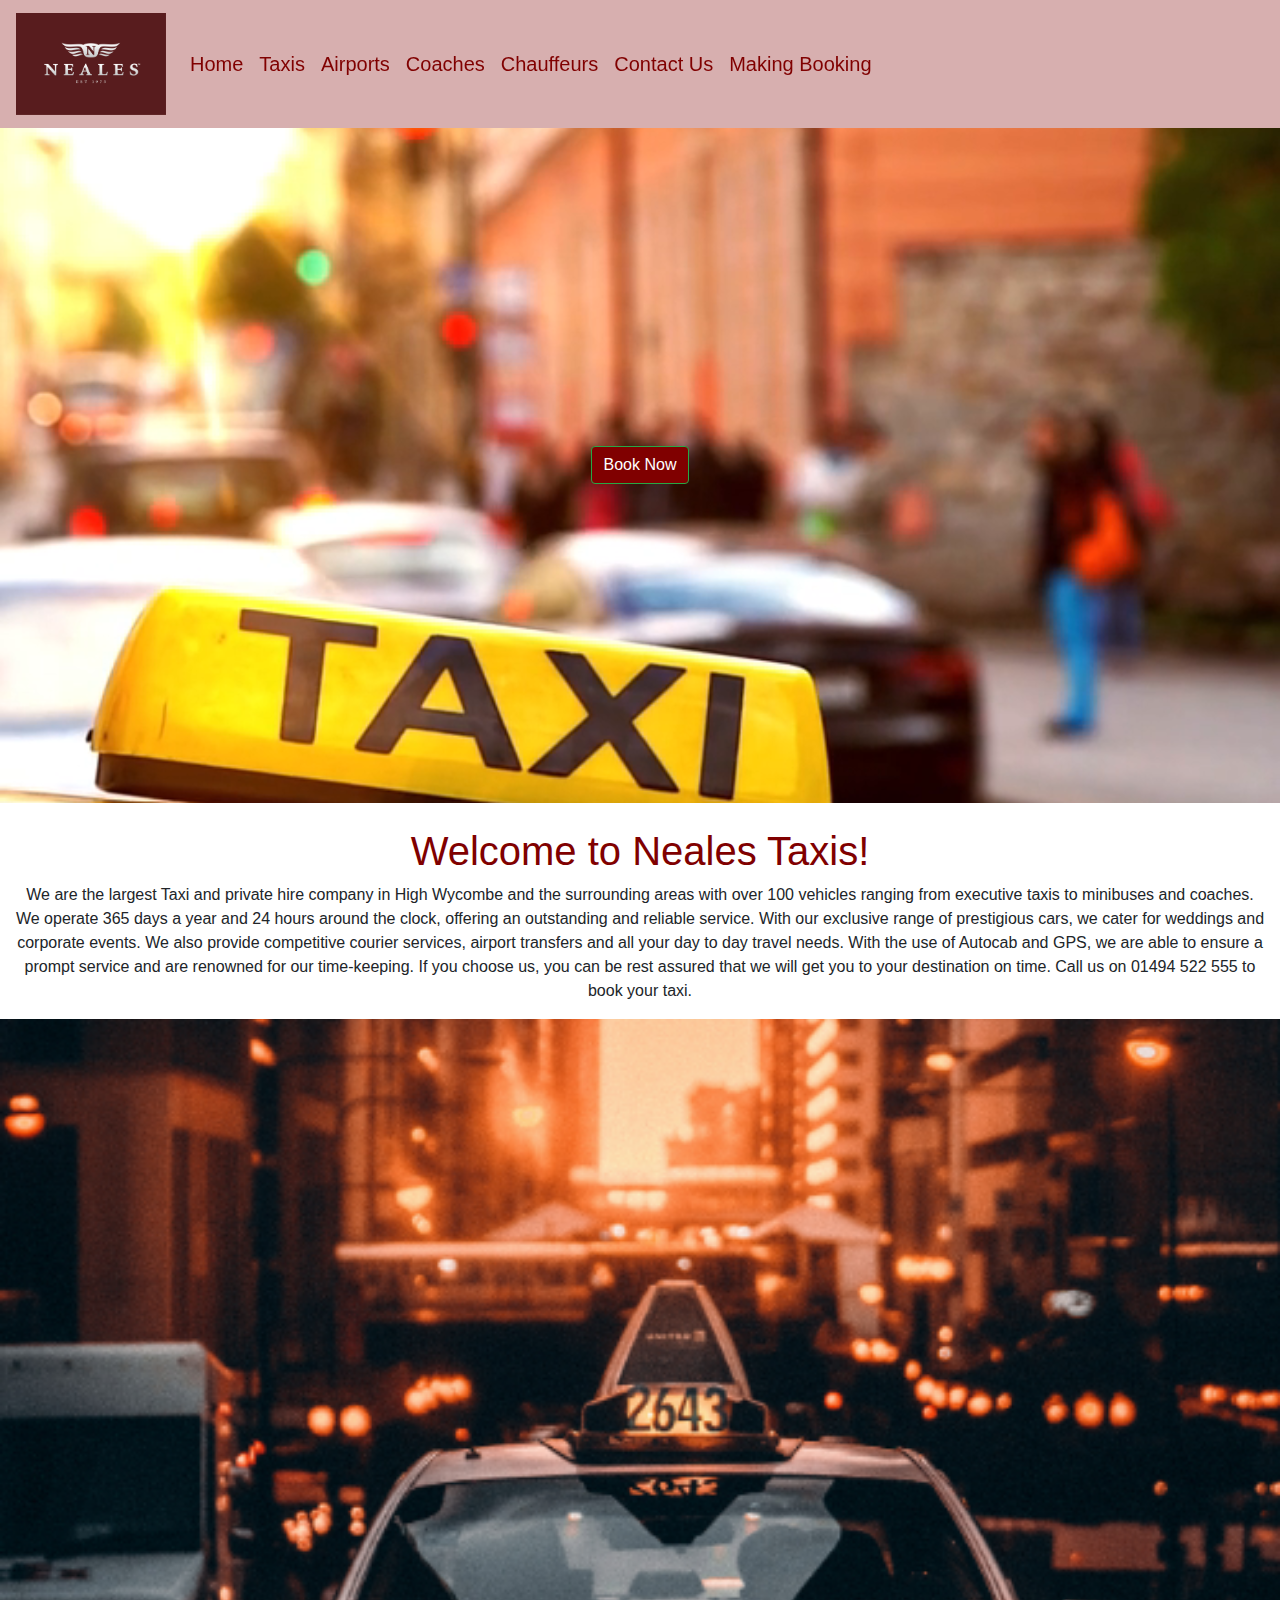
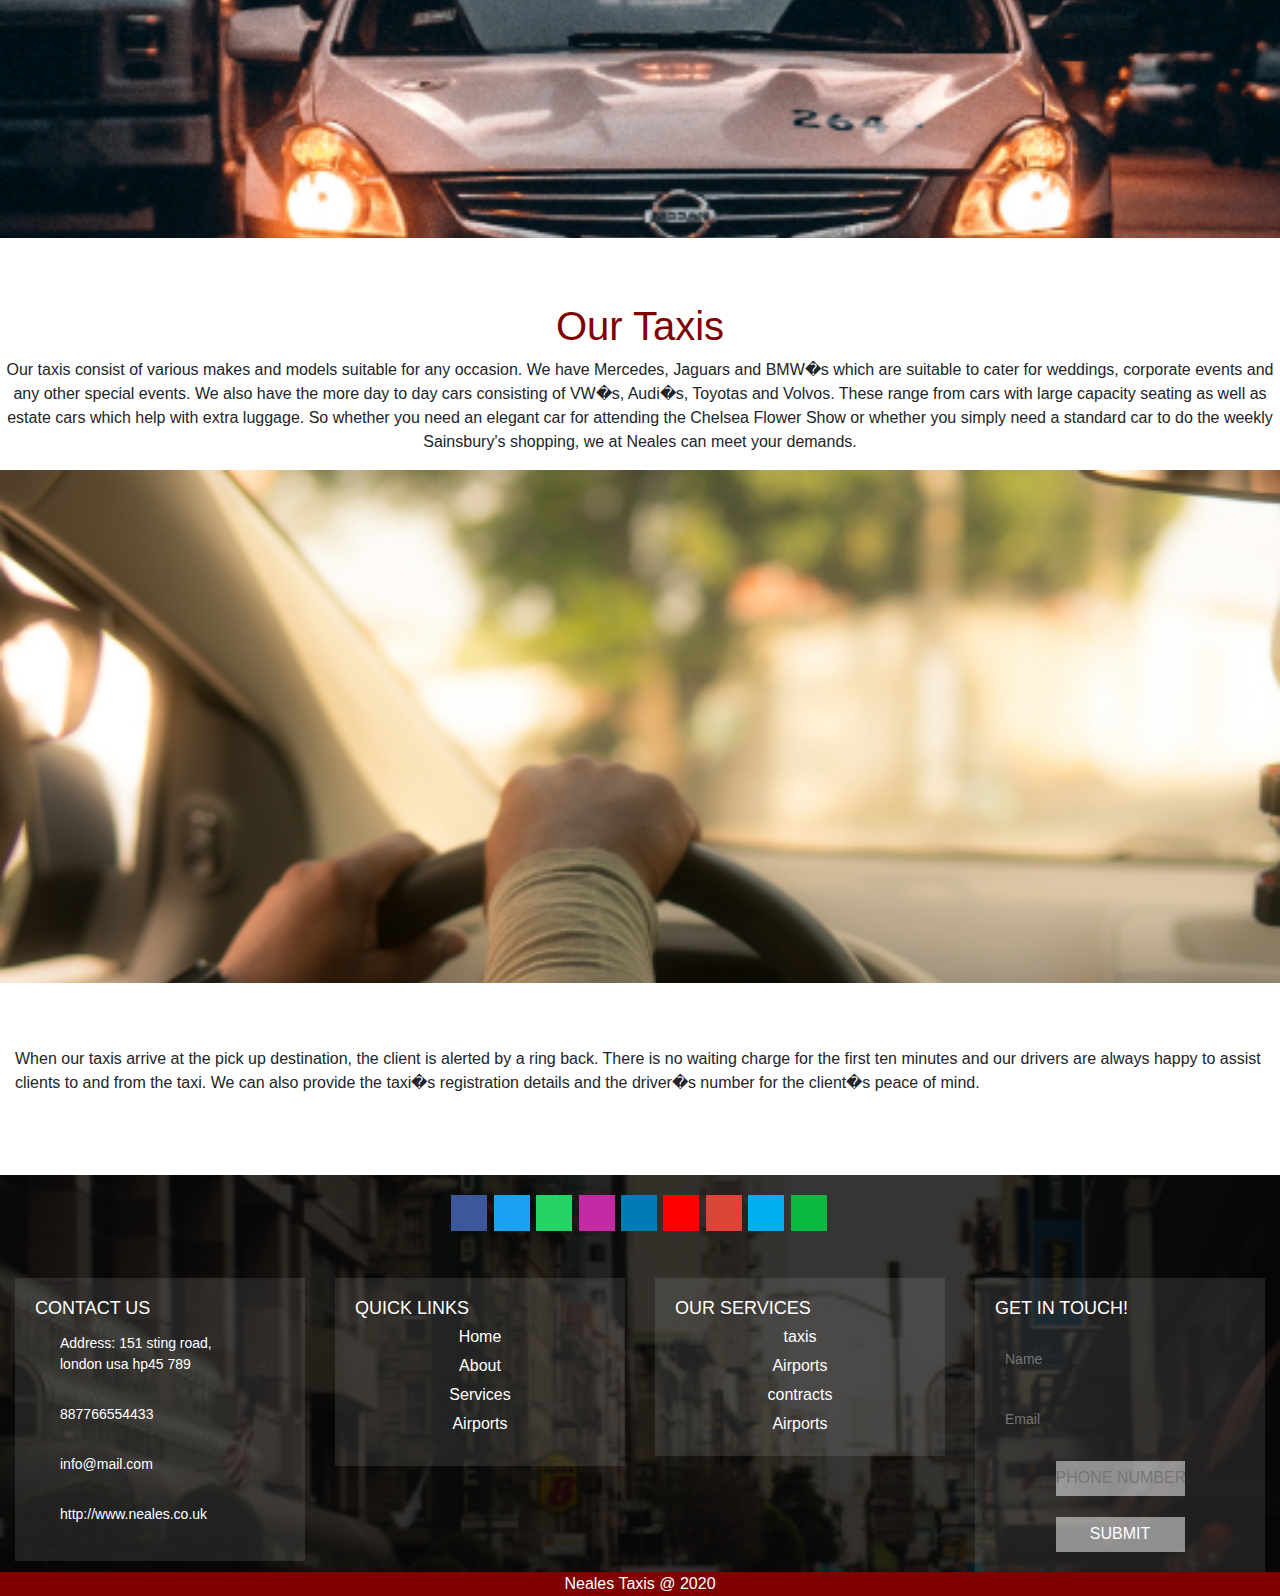
==== Desktop/style2/index.html.html @ 629c6ab7 "first commit" ====
<!doctype html>
<html lang="en">
  <head>
    <!-- Required meta tags -->
    <meta charset="utf-8">
    <meta name="viewport" content="width=device-width, initial-scale=1, shrink-to-fit=no">

    <!-- Bootstrap CSS -->
    <link rel="stylesheet" href="https://maxcdn.bootstrapcdn.com/bootstrap/4.0.0/css/bootstrap.min.css" integrity="sha384-Gn5384xqQ1aoWXA+058RXPxPg6fy4IWvTNh0E263XmFcJlSAwiGgFAW/dAiS6JXm" crossorigin="anonymous">
    <link rel="stylesheet" href="https://use.fontawesome.com/releases/v5.15.2/css/all.css" integrity="sha384-vSIIfh2YWi9wW0r9iZe7RJPrKwp6bG+s9QZMoITbCckVJqGCCRhc+ccxNcdpHuYu" crossorigin="anonymous">
<link rel="stylesheet" href="footer2.css"/>


    <title>neales taxis high wycombe</title>
  </head>
  <body>

    <nav class="navbar navbar-expand-lg topbox sticky-top">
  <a class="navbar-brand" href="#"><img src="Neales-taxis-logo.png" class="logo"/></a>
  <button class="navbar-toggler toggle" type="button" data-toggle="collapse" data-target="#navbarText" aria-controls="navbarText" aria-expanded="false" aria-label="Toggle navigation">
    <span class="navbar-toggler-icon"></span>
  </button>
  <div class="collapse navbar-collapse" id="navbarText">
    <ul class="navbar-nav mr-auto">
      <li class="nav-item active">
        <a class="nav-link" href="#">Home <span class="sr-only">(current)</span></a>
      </li>
      <li class="nav-item">
        <a class="nav-link" href="#">Taxis</a>
      </li>
      <li class="nav-item">
        <a class="nav-link" href="#">Airports</a>
      </li>
      <li class="nav-item">
        <a class="nav-link" href="#">Coaches</a>
      </li>
      <li class="nav-item">
        <a class="nav-link" href="#">Chauffeurs</a>
      </li>
      <li class="nav-item">
        <a class="nav-link" href="#">Contact Us</a>
      </li>
        <li class="nav-item">
        <a class="nav-link" href="#">Making Booking</a>
      </li>
    </ul>
  
  </div>
</nav>

<header>
  <div class="overlay"></div>
  <video playsinline="playsinline" autoplay="autoplay" muted="muted" loop="loop">
    <source src="taxi.mp4" type="video/mp4">
  </video>
  <div class="container h-100">
    <div class="d-flex h-100 text-center align-items-center">
      <div class="w-100 text-white">
        <button type="button" class="btn btn-success enter">Book Now</button>
      </div>
    </div>
  </div>
</header>


    <div class="container textbox">
      <div class="row">
        <div class="col-md-12">
          <br>
          <h1>Welcome to Neales Taxis!</h1>
         <p>We are the largest Taxi and private hire company in High Wycombe and the surrounding areas with over 100 vehicles ranging from executive taxis to minibuses and coaches. We operate 365 days a year and 24 hours around the clock, offering an outstanding and reliable service.

With our exclusive range of prestigious cars, we cater for weddings and corporate events. We also provide competitive courier services, airport transfers and all your day to day travel needs.

With the use of Autocab and GPS, we are able to ensure a prompt service and are renowned for our time-keeping. If you choose us, you can be rest assured that we will get you to your destination on time. Call us on 01494 522 555 to book your taxi.</p>
        </div>
      </div>
    </div>

    <div class="container image">
      <div class="row">
        <div class="col-md-12">
         
          <br><br><br><br>
          <br><br><br><br>
          <br><br><br><br>
          <br><br><br><br>
          <br><br><br><br>
          <br><br><br><br>
          <br><br><br><br>
          <br><br><br><br>
        </div>

      </div>

    </div>

    <div class="container box3">
      <div class="row">
        <div class="col-12-12">
          <h1>Our Taxis</h1>
          <p>Our taxis consist of various makes and models suitable for any occasion. We have Mercedes, Jaguars and BMW�s which are suitable to cater for weddings, corporate events and any other special events. We also have the more day to day cars consisting of VW�s, Audi�s, Toyotas and Volvos. These range from cars with large capacity seating as well as estate cars which help with extra luggage. So whether you need an elegant car for attending the Chelsea Flower Show or whether you simply need a standard car to do the weekly Sainsbury's shopping, we at Neales can meet your demands.</p>
        </div>

      </div>
    </div>

    <div class="container box4">
      <div class="row">
        <div class="col-md-12">

        </div>

      </div>

    </div>

    <div class="container box5">
      <div class="row">
        <div class="col-md-12">
          <p>When our taxis arrive at the pick up destination, the client is alerted by a ring back. There is no waiting charge for the first ten minutes and our drivers are always happy to assist clients to and from the taxi. We can also provide the taxi�s registration details and the driver�s number for the client�s peace of mind.</p>

        </div>

      </div>

    </div>

   

<div class="footer">

<div class="footer-wrapper">
  <div class="top-img"></div>
  <div class="container-fluid">
    <div class="footer-social-icons">
      <ul>
        <li><a href="#" target="_blank"><i class="fab fa-facebook"></i></a></li>
        <li><a href="#" target="_blank"><i class="fab fa-twitter"></i></i></a></li>
        <li><a href="#" target="_blank"><i class="fab fa-whatsapp"></i></i></a></li>
        <li><a href="#" target="_blank"><i class="fab fa-instagram"></i></i></a></li>
        <li><a href="#" target="_blank"><i class="fab fa-linkedin"></i></a></li>
        <li><a href="#" target="_blank"><i class="fab fa-youtube"></i></i></a></li>
        <li><a href="#" target="_blank"><i class="fab fa-google-plus"></i></a></li>
        <li><a href="#" target="_blank"><i class="fab fa-skype"></i></a></li>
        <li><a href="#" target="_blank"><i class="fab fa-pinterest-square"></i></a></li>
        </ul>
      </div>

      <div class="footer-mid-part">
        <div class="row">
          <div class="col-lg-3 col-md-6 col-sm-12">
            <div class="footer-section-one">
              <div class="footer-heading"><h2>Contact Us</h2></div>
              <div class="footer-contact-box">
              <div class="footer-contact-icon"><i class="fa fa-map-marker"></i></div>
              <div class="footer-contact-text">
                <p>Address: 151 sting road, london usa hp45 789</p>
              </div>
              <div class="clr"></div>
            </div>

                    <div class="footer-contact-box">
              <div class="footer-contact-icon"><i class="fa fa-phone"></i></div>
              <div class="footer-contact-text">
                <p><a href="tel:+07788660500">887766554433</a></p>
              </div>
              <div class="clr"></div>
            </div>

                    <div class="footer-contact-box">
              <div class="footer-contact-icon"><i class="fa fa-envelope"></i></div>
              <div class="footer-contact-text">
        <p><a href="hanfah@mail.com">info@mail.com</a></p>
              </div>
              <div class="clr"></div>
            </div>

                    <div class="footer-contact-box">
              <div class="footer-contact-icon"><i class="fa fa-globe"></i></div>
              <div class="footer-contact-text">
                <a><a href="http://www.neales.co.uk"><p>http://www.neales.co.uk</a></p>
              </div>
              <div class="clr"></div>
            </div>





            </div>
         
          </div>
           <div class="col-lg-3 col-md-6 col-sm-12">
             <div class="footer-section-one">
              <div class="footer-heading"><h2 class="footer-heading">Quick Links</h2></div>
              <div class="footer-link">
                <ul>
                  <li><a href="#"></a>Home</li>
                   <li><a href="#"></a>About</li>
                    <li><a href="#"></a>Services</li>
                     <li><a href="#"></a>Airports</li>
                      <li><a href="#"></a></li>
                       <li><a href="#"></a></li>
                </ul>
            </div>
           </div>
         </div>
            <div class="col-lg-3 col-md-6 col-sm-12">
              <div class="footer-section-one">
              <div class="footer-heading"><h2>Our Services</h2></div>
               <div class="footer-link">
                <ul>
                  <li><a href="#"></a>taxis</li>
                   <li><a href="#"></a>Airports</li>
                    <li><a href="#"></a>contracts</li>
                     <li><a href="#"></a>Airports</li>
                  
                </ul>
            </div>
            </div>
            </div>
             <div class="col-lg-3 col-md-6 col-sm-12">
               <div class="footer-section-one">
              <div class="footer-heading"><h2>Get in touch!</h2></div>
              <div class="footer-form">
                <form method="post" action="#">
                  <div class="footer-form-box">
                    <input type="text" class="footer-form-style" placeholder="Name">
                  </div>
                  <div class="footer-form-box">
                    <input type="text" class="footer-form-style" placeholder="Email">
                  </div>
                  <div class="footer-form-box">
                    <input type="text" class="footer-form-submit-style" placeholder="Phone Number">
                  </div>
                  <div class="footer-form-box">
                    <input type="submit" class="footer-form-submit-style" value="SUBMIT">
                  </div>
                  
                </form>
              </div>

            </div>
             </div>
    </div>
  </div>
</div>

</div><p class="text">Neales Taxis @ 2020</p></a>


    <!-- Optional JavaScript -->
    <!-- jQuery first, then Popper.js, then Bootstrap JS -->
    <script src="https://code.jquery.com/jquery-3.2.1.slim.min.js" integrity="sha384-KJ3o2DKtIkvYIK3UENzmM7KCkRr/rE9/Qpg6aAZGJwFDMVNA/GpGFF93hXpG5KkN" crossorigin="anonymous"></script>
    <script src="https://cdnjs.cloudflare.com/ajax/libs/popper.js/1.12.9/umd/popper.min.js" integrity="sha384-ApNbgh9B+Y1QKtv3Rn7W3mgPxhU9K/ScQsAP7hUibX39j7fakFPskvXusvfa0b4Q" crossorigin="anonymous"></script>
    <script src="https://maxcdn.bootstrapcdn.com/bootstrap/4.0.0/js/bootstrap.min.js" integrity="sha384-JZR6Spejh4U02d8jOt6vLEHfe/JQGiRRSQQxSfFWpi1MquVdAyjUar5+76PVCmYl" crossorigin="anonymous"></script>
  </body>
</html>
---- Desktop/style2/footer2.css ----
*{
	margin: 0px;
	padding: 0px;
	box-sizing: border-box;
}

body{
	font-family: 'Open Sans', sans-serif;
	background: url("neales background.png");
}

body {

}

header {
  position: relative;
  background-color: black;
  height: 75vh;
  min-height: 25rem;
  width: 100%;
  overflow: hidden;
}

header video {
  position: absolute;
  top: 50%;
  left: 50%;
  min-width: 100%;
  min-height: 100%;
  width: auto;
  height: auto;
  z-index: 0;
  -ms-transform: translateX(-50%) translateY(-50%);
  -moz-transform: translateX(-50%) translateY(-50%);
  -webkit-transform: translateX(-50%) translateY(-50%);
  transform: translateX(-50%) translateY(-50%);
}

header .container {
  position: relative;
  z-index: 2;
}

header .overlay {
  position: absolute;
  top: 0;
  left: 0;

  width: 100%;
  background-color: black;
  opacity: 0.5;
  z-index: 1;
}






.textbox {
	text-align: center;
	background: white;
	max-width: 100%;
	background: white;
	max-width: 100%;
}
.clr{
	clear: both;
}

.topbox {
	background-color: #800000;
	background: transparent;


}

.toggle {
	background-color: #800000;
}
.logo {
	width: 150px;
	height: auto;
}
.text {
	background-color: #800000;
	margin-bottom: 0px;
}
nav li a {
color: #800000;
font-size: 20px;
font-weight: 20px;
}

nav li a:hover{
	color: black;
}
.footer-wrapper {
	width: 100%;
	height: auto;
	min-height: 250px;
	margin: auto;
	background-image: url("neales taxis high wycombe.png");
	background-position: center;
	background-repeat: no-repeat;

	background-size: cover;

	
	bottom: 0px;
}

.footer-social-icons{
	width: 100%;
	height: auto;
	margin: auto;
	padding-top: 20px;
	margin-bottom: 40px;
}

.footer-social-icons ul{
	margin: 0px;
	padding: 0px;
	text-align: center;
}

.enter {
	background-color: #800000;

}

.enter:hover {
	background-color: black;
}

.footer-social-icons ul li{
	display: inline-block;
	margin-right: 2px;
	width: 36px;
	height: 36px;
	text-align: center;
}

.footer-social-icons ul li a{
	color: #fff;
	display: block;
	font-size: 22px;
	text-shadow: 0px 0px 5px rgba(0,0,0,0.75);
}

.footer-social-icons ul li a i{
	line-height: 36px;

}

.footer-social-icons ul li:nth-child(1){
	background: #3b5998;
	
}

.footer-social-icons ul li:nth-child(2){
	background: #1da1f2;
	
}

.footer-social-icons ul li:nth-child(3){
	background: #25d366;
	
}

.footer-social-icons ul li:nth-child(4){
	background: #c32aa3;
	
}

.footer-social-icons ul li:nth-child(5){
	background: #007bb5;
	
}

.footer-social-icons ul li:nth-child(6){
	background: #ff0000;
	
}

.footer-social-icons ul li:nth-child(7){
	background: #db4437;
	
}

.footer-social-icons ul li:nth-child(8){
	background: #00aff0;
	
}

.footer-social-icons ul li:nth-child(9){
	background: #09b83e;
	
}

.footer-social-icons ul li:nth-child(10){
	background: #bd081c;
	
}

.footer-mid-part{
	width: 100%;
	height: auto;
	margin: auto;
}

.footer-section-one {
	width: 100%;
	height: auto;
	margin: auto;
	padding: 20px 20px;
	background: rgba(255,255,255,.1);
	text-align: center;
}

.footer-section-two {
	width: 100%;
	height: auto;
	margin: auto;
	padding: 20px 20px;
	background: rgba(255,255,255,.1);
}

.footer-section-three {
	width: 100%;
	height: auto;
	margin: auto;
	padding: 20px 20px;
	background: rgba(255,255,255,.1);
}



.footer-heading{
	width: 100%;
	height: auto;
	margin: auto;
}

.footer-heading h2{
	font-size: 18px;
	text-align: left;
	color: #fff;
	text-transform: uppercase;
	margin: 0px;
}

.footer-contact-box{
	width: 100%;
	height: auto;
	margin: auto;
	margin-top: 13px;

}

.footer-contact-icon {
	width: 25px;
	height: 25px;
	float: left;


}

.footer-contact-icon i {
	color: #fff;
	font-size: 20px;
}

.footer-contact-text {
	width: 85%;
	height: auto;
	
	margin-left: 10px;

}

.footer-contact-text p{
	font-size: 14px;
	text-align: left;
	color: #fff;
	cursor: pointer;
}


.footer-contact-text p a{
	font-size: 14px;
	text-align: left;
	color: #fff;
	text-decoration: none;
}


.footer-contact-text p:hover{
	color: #800000;
}


.footer-contact-text p a:hover{
	color: #800000;
}

.footer-contact-box:hover .footer-contact-icon i{
	color: #800000;
}

.footer-contact-box:hover .footer-contact-text p a{
	color: #800000;
}

.footer-link {
	width: 100%;
	height: auto;
	margin: auto;
	text-align: center;
}


.footer-link ul {
	margin: 0px;
	padding: 0px;
	
}

h1 {
	color: #800000;
}

.box3 {
	text-align: center;
	padding-top: 5%;
	background: white;
	max-width: 100%;
}

.image {
   background: url("taxi high wycombe.png");
   background-repeat: no-repeat;
   background-size: cover;
   text-align: center;
	max-width: 100%;
	background-size: 100%;
	font-size: 40%;
	padding-bottom: 40%;

}


.box4 {

	background: url("taxi of high wycombe.png");
   background-repeat: no-repeat;
   background-size: cover;
   text-align: center;
	max-width: 100%;
	background-size: 100%;
	font-size: 40%;
	padding-bottom: 40%;

}


.box5 {
	padding-top: 5%;
	padding-bottom: 5%;
	background: white;
	max-width: 100%;
}
div ul li a {
	text-align: left;
}


.footer-link ul li{
	list-style-type: none;
	text-align: center;
	padding-top: 5px;
	color: white;
}

.home {
	text-align: left;
}

.footer-link ul li a{
	font-size: 14px;
	color: white;
	text-decoration: none;
	text-decoration: capitalize;
	text-align: left;
}

.footer-link ul li a:hover {
	color: #f00;

}

.footer-section-two .footer-heading h2{
	text-align: center;
}

.footer-form{
	width: 100%;
	height: auto;
	margin: auto;
	margin-top: 20px;
}
.footer-form-box{
	width: 100%;
	height: auto;
	margin: auto;
	margin-top: 20px;
}
.footer-form-style{
	width: 100%;
	height: 40px;
	border-left: none;
	border-top: none;
	border-right: none;
	border-bottom:1px solid rgba(255,255,255,-1);
	background: transparent;
	font-size: 14px;
	text-align: left;
	padding: 0px 10px;
	color: white;
}
.footer-form-submit-style{
	width: 129px;
	height: 35px;
	font-size: 16px;
	text-align: center;
	color: #fff;
	text-transform: uppercase;
	background: rgba(255,255,255,.5);
	border:none;
	margin-top: 1px;
}

.footer-form-submit-style:active{
	background: #800000;
}

.footer-buttom {
	width: 100%;
	height: auto;
	margin: auto;
	margin-top: 10px;
	margin-bottom: 10px;
}

.footer-bottom {
	font-size: 14px;
	text-align: center;
	color: white;
	justify-content: center;

}


.text {
	color: white;
	text-align: center;
}

.footer-heading {
	text-align: center;

}
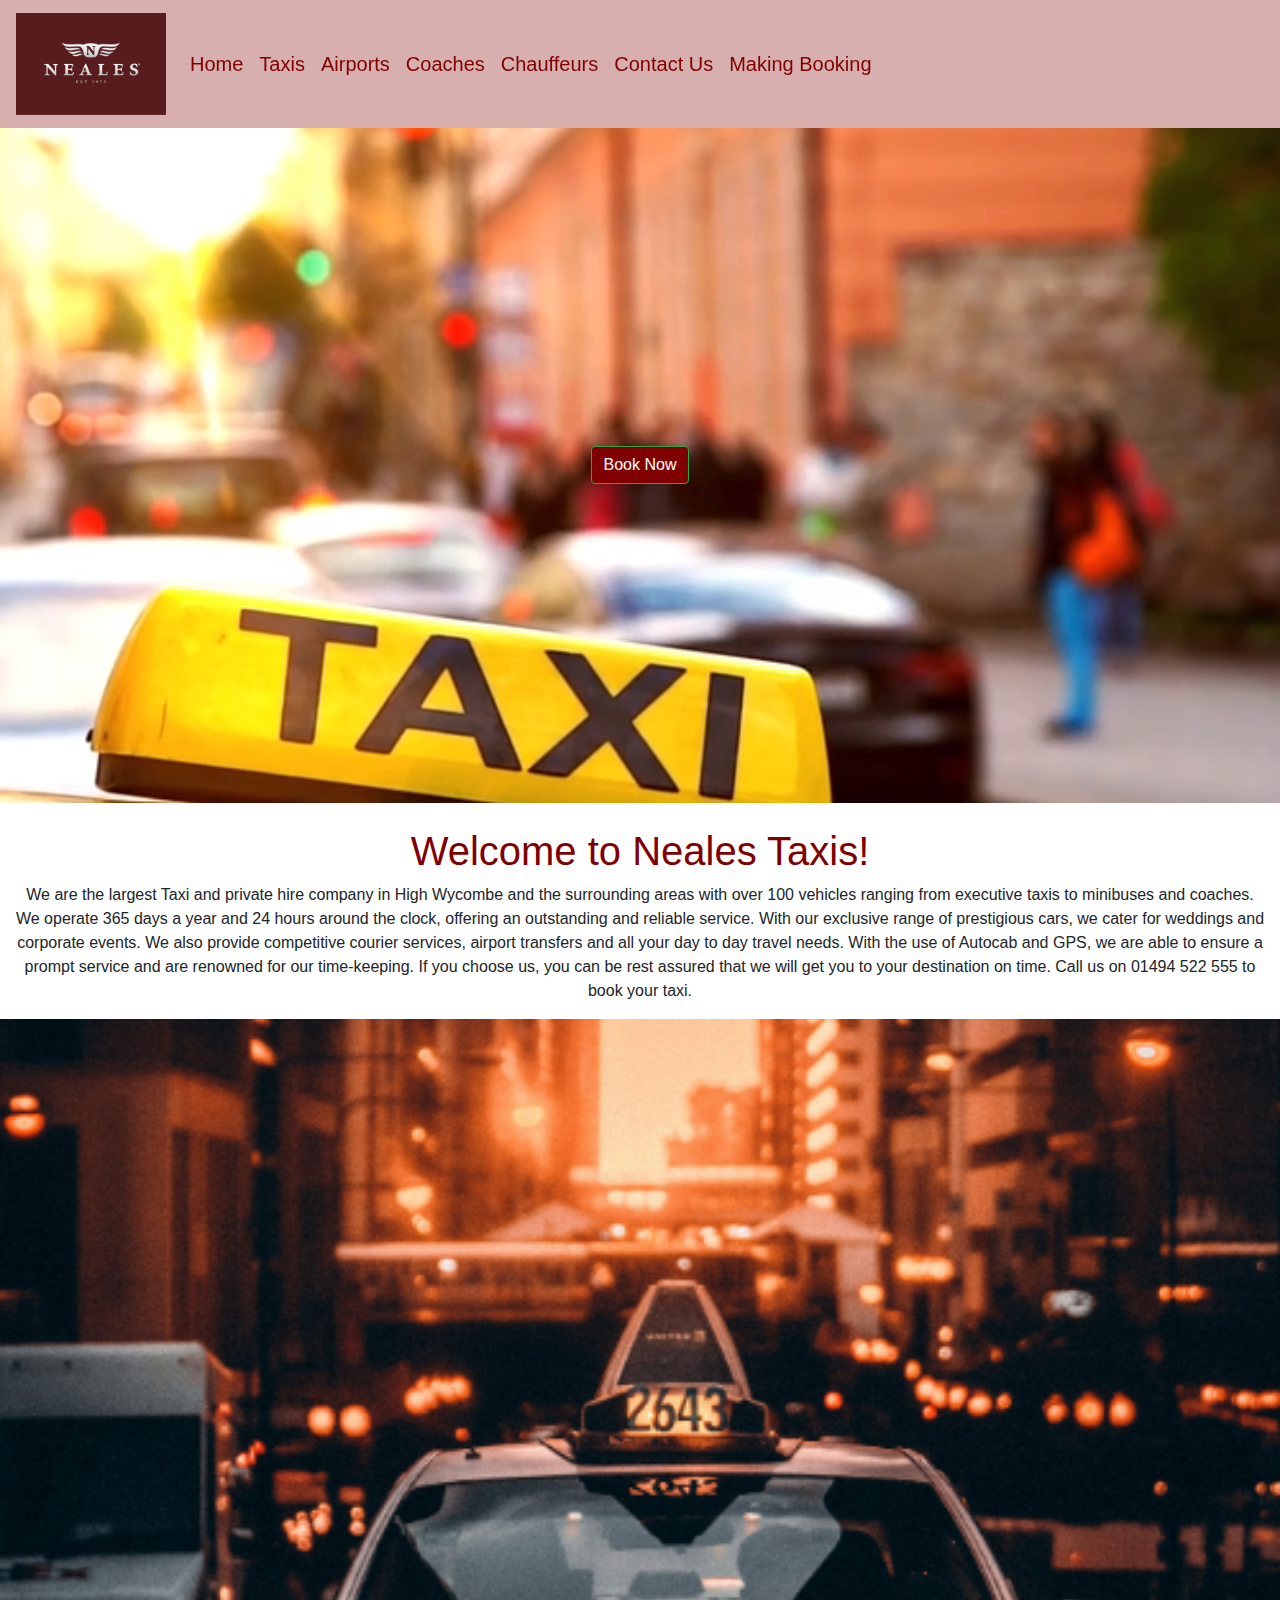
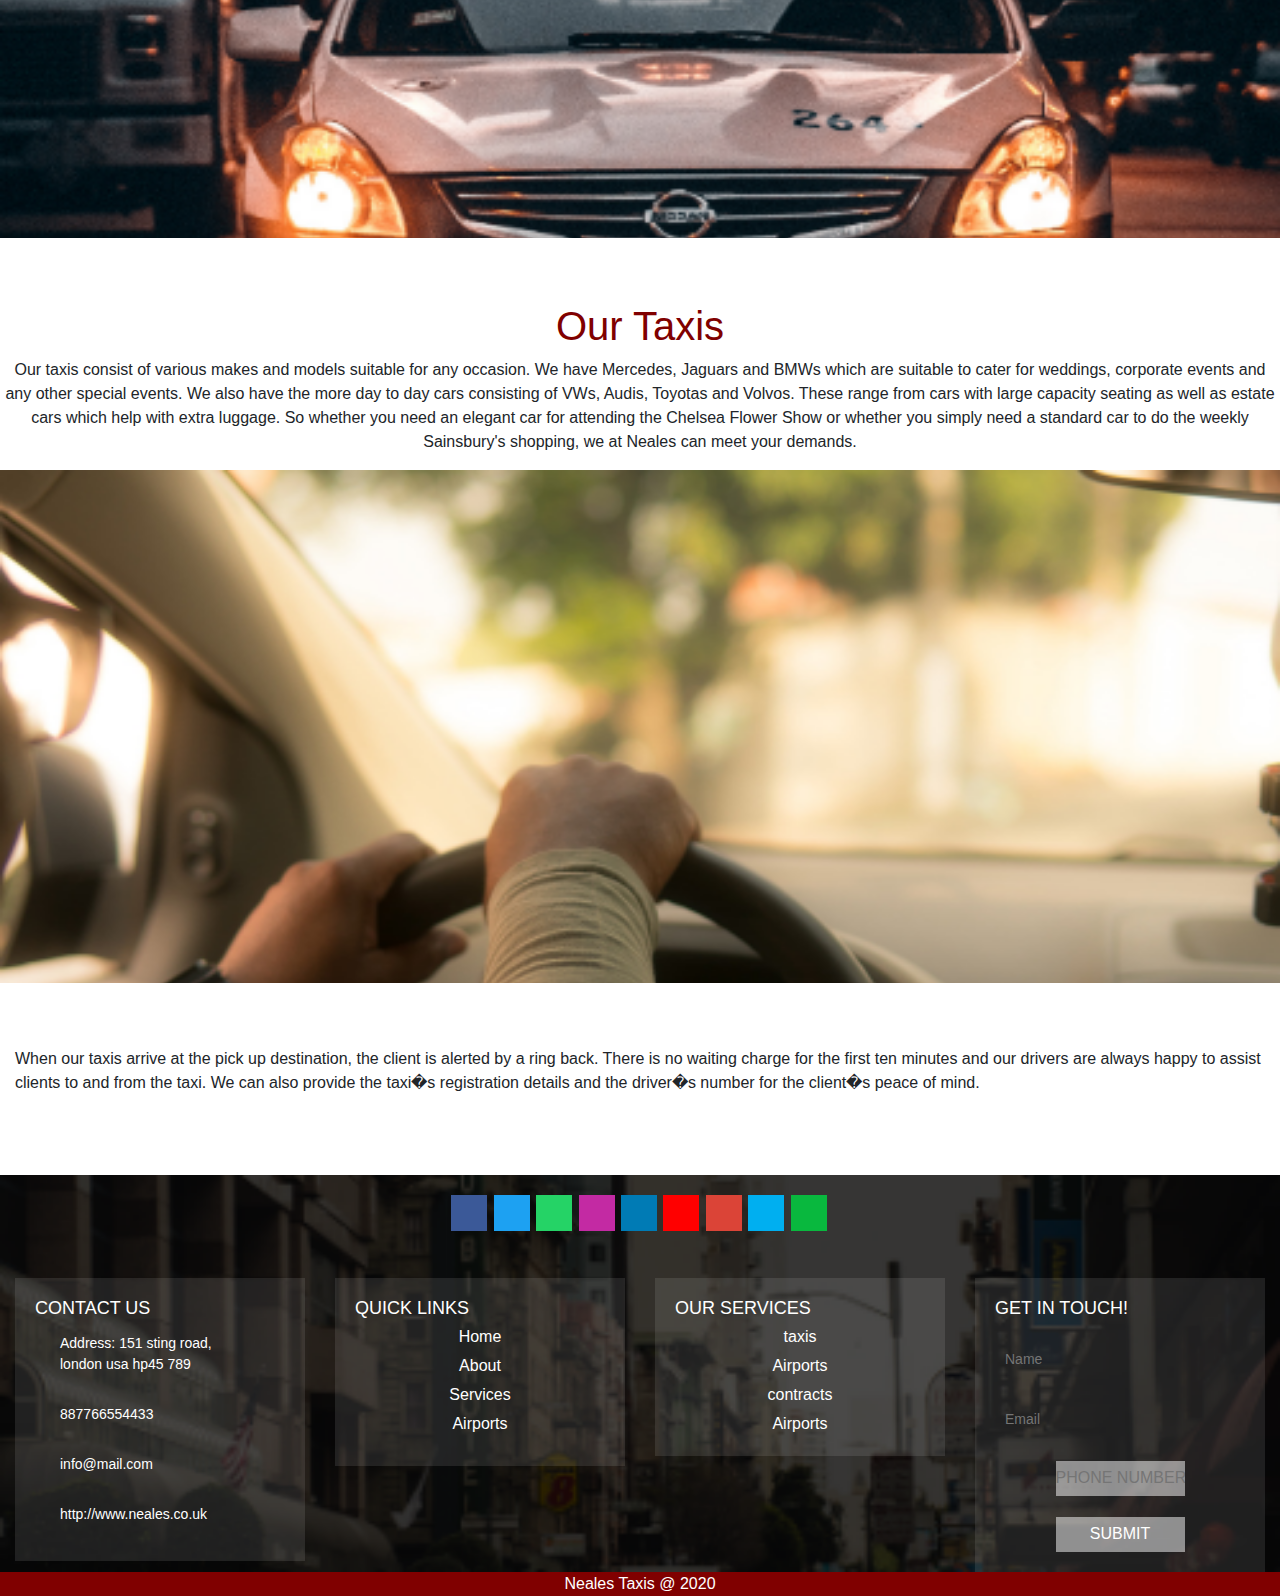
==== commit fcd0eab0: "first" ====
--- a/Desktop/style2/index.html.html
+++ b/Desktop/style2/index.html.html
@@ -99,7 +99,7 @@
       <div class="row">
         <div class="col-12-12">
           <h1>Our Taxis</h1>
-          <p>Our taxis consist of various makes and models suitable for any occasion. We have Mercedes, Jaguars and BMW�s which are suitable to cater for weddings, corporate events and any other special events. We also have the more day to day cars consisting of VW�s, Audi�s, Toyotas and Volvos. These range from cars with large capacity seating as well as estate cars which help with extra luggage. So whether you need an elegant car for attending the Chelsea Flower Show or whether you simply need a standard car to do the weekly Sainsbury's shopping, we at Neales can meet your demands.</p>
+          <p>Our taxis consist of various makes and models suitable for any occasion. We have Mercedes, Jaguars and BMWs which are suitable to cater for weddings, corporate events and any other special events. We also have the more day to day cars consisting of VWs, Audis, Toyotas and Volvos. These range from cars with large capacity seating as well as estate cars which help with extra luggage. So whether you need an elegant car for attending the Chelsea Flower Show or whether you simply need a standard car to do the weekly Sainsbury's shopping, we at Neales can meet your demands.</p>
         </div>
 
       </div>
